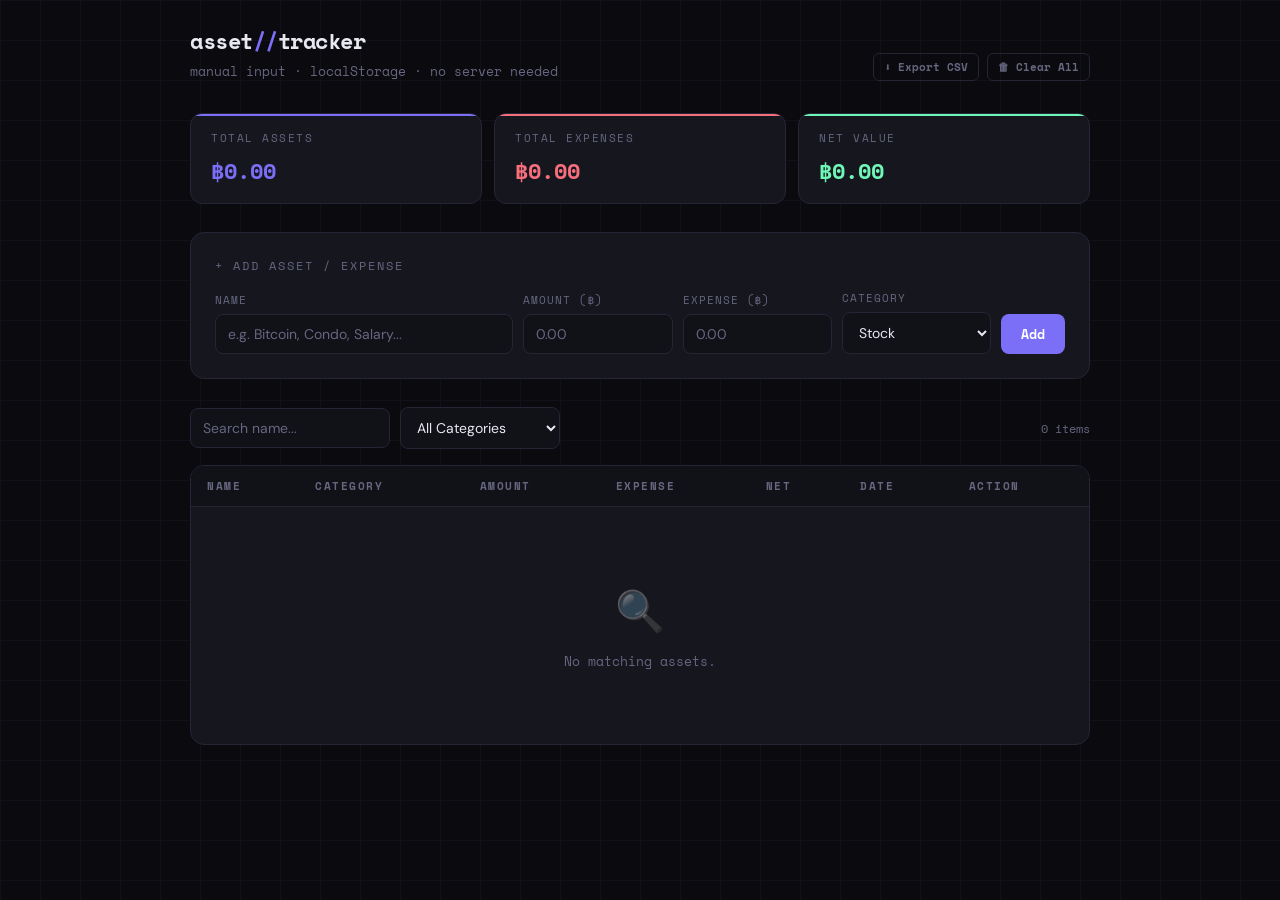
==== index.html @ 572256b5 "assest tracker" ====
<!DOCTYPE html>
<html lang="en">
<head>
<meta charset="UTF-8">
<meta name="viewport" content="width=device-width, initial-scale=1.0">
<title>Asset Tracker</title>
<link href="https://fonts.googleapis.com/css2?family=Space+Mono:wght@400;700&family=DM+Sans:wght@300;400;500;600&display=swap" rel="stylesheet">
<style>
  :root {
    --bg: #0a0a0f;
    --surface: #111118;
    --card: #16161f;
    --border: #252535;
    --accent: #7c6ff7;
    --accent2: #f7c16f;
    --danger: #f76f7c;
    --success: #6ff7b8;
    --text: #e8e8f0;
    --muted: #666680;
    --mono: 'Space Mono', monospace;
    --sans: 'DM Sans', sans-serif;
  }

  * { margin: 0; padding: 0; box-sizing: border-box; }

  body {
    background: var(--bg);
    color: var(--text);
    font-family: var(--sans);
    min-height: 100vh;
    padding: 24px 16px;
  }

  /* Grid background */
  body::before {
    content: '';
    position: fixed;
    inset: 0;
    background-image:
      linear-gradient(var(--border) 1px, transparent 1px),
      linear-gradient(90deg, var(--border) 1px, transparent 1px);
    background-size: 40px 40px;
    opacity: 0.3;
    pointer-events: none;
    z-index: 0;
  }

  .wrapper { max-width: 900px; margin: 0 auto; position: relative; z-index: 1; }

  /* Header */
  header {
    display: flex;
    align-items: flex-end;
    justify-content: space-between;
    margin-bottom: 32px;
    flex-wrap: wrap;
    gap: 12px;
  }

  .logo {
    font-family: var(--mono);
    font-size: 22px;
    font-weight: 700;
    color: var(--text);
    letter-spacing: -0.5px;
  }

  .logo span { color: var(--accent); }

  .subtitle {
    font-size: 13px;
    color: var(--muted);
    margin-top: 4px;
    font-family: var(--mono);
  }

  /* Summary cards */
  .summary {
    display: grid;
    grid-template-columns: repeat(3, 1fr);
    gap: 12px;
    margin-bottom: 28px;
  }

  .sum-card {
    background: var(--card);
    border: 1px solid var(--border);
    border-radius: 12px;
    padding: 16px 20px;
    position: relative;
    overflow: hidden;
  }

  .sum-card::before {
    content: '';
    position: absolute;
    top: 0; left: 0; right: 0;
    height: 2px;
  }

  .sum-card.total::before { background: var(--accent); }
  .sum-card.expense::before { background: var(--danger); }
  .sum-card.net::before { background: var(--success); }

  .sum-label {
    font-size: 11px;
    text-transform: uppercase;
    letter-spacing: 1.5px;
    color: var(--muted);
    font-family: var(--mono);
    margin-bottom: 8px;
  }

  .sum-value {
    font-family: var(--mono);
    font-size: 22px;
    font-weight: 700;
  }

  .sum-card.total .sum-value { color: var(--accent); }
  .sum-card.expense .sum-value { color: var(--danger); }
  .sum-card.net .sum-value { color: var(--success); }

  /* Add form */
  .add-section {
    background: var(--card);
    border: 1px solid var(--border);
    border-radius: 14px;
    padding: 24px;
    margin-bottom: 28px;
  }

  .section-title {
    font-family: var(--mono);
    font-size: 12px;
    text-transform: uppercase;
    letter-spacing: 2px;
    color: var(--muted);
    margin-bottom: 16px;
  }

  .form-row {
    display: grid;
    grid-template-columns: 2fr 1fr 1fr 1fr auto;
    gap: 10px;
    align-items: end;
  }

  .field { display: flex; flex-direction: column; gap: 6px; }

  label {
    font-size: 11px;
    text-transform: uppercase;
    letter-spacing: 1px;
    color: var(--muted);
    font-family: var(--mono);
  }

  input, select {
    background: var(--surface);
    border: 1px solid var(--border);
    border-radius: 8px;
    color: var(--text);
    font-family: var(--sans);
    font-size: 14px;
    padding: 10px 12px;
    outline: none;
    transition: border-color 0.2s;
    width: 100%;
  }

  input:focus, select:focus { border-color: var(--accent); }

  input::placeholder { color: var(--muted); }

  select option { background: var(--card); }

  .btn {
    padding: 10px 20px;
    border-radius: 8px;
    border: none;
    font-family: var(--mono);
    font-size: 13px;
    font-weight: 700;
    cursor: pointer;
    transition: all 0.2s;
    white-space: nowrap;
  }

  .btn-primary {
    background: var(--accent);
    color: #fff;
  }

  .btn-primary:hover { background: #9087f9; transform: translateY(-1px); }

  .btn-danger {
    background: transparent;
    border: 1px solid var(--danger);
    color: var(--danger);
    padding: 6px 12px;
    font-size: 12px;
  }

  .btn-danger:hover { background: var(--danger); color: #fff; }

  .btn-sm {
    padding: 5px 10px;
    font-size: 11px;
    border-radius: 6px;
  }

  /* Filter bar */
  .filter-bar {
    display: flex;
    gap: 10px;
    margin-bottom: 16px;
    flex-wrap: wrap;
    align-items: center;
  }

  .filter-bar input, .filter-bar select {
    flex: 1;
    min-width: 140px;
    max-width: 220px;
  }

  .count-badge {
    font-family: var(--mono);
    font-size: 12px;
    color: var(--muted);
    margin-left: auto;
  }

  /* Table */
  .table-wrap {
    background: var(--card);
    border: 1px solid var(--border);
    border-radius: 14px;
    overflow: hidden;
  }

  table {
    width: 100%;
    border-collapse: collapse;
  }

  thead th {
    background: var(--surface);
    padding: 12px 16px;
    text-align: left;
    font-family: var(--mono);
    font-size: 11px;
    text-transform: uppercase;
    letter-spacing: 1.5px;
    color: var(--muted);
    border-bottom: 1px solid var(--border);
    cursor: pointer;
    user-select: none;
  }

  thead th:hover { color: var(--text); }

  thead th.sorted { color: var(--accent); }

  tbody tr {
    border-bottom: 1px solid var(--border);
    transition: background 0.15s;
  }

  tbody tr:last-child { border-bottom: none; }
  tbody tr:hover { background: rgba(124,111,247,0.05); }

  td {
    padding: 13px 16px;
    font-size: 14px;
    vertical-align: middle;
  }

  .td-name { font-weight: 500; }

  .td-amount {
    font-family: var(--mono);
    font-size: 13px;
    color: var(--accent2);
  }

  .td-expense {
    font-family: var(--mono);
    font-size: 13px;
    color: var(--danger);
  }

  .td-net {
    font-family: var(--mono);
    font-size: 13px;
    font-weight: 700;
  }

  .td-net.pos { color: var(--success); }
  .td-net.neg { color: var(--danger); }

  .category-tag {
    display: inline-block;
    padding: 3px 9px;
    border-radius: 20px;
    font-size: 11px;
    font-family: var(--mono);
    font-weight: 700;
    border: 1px solid;
  }

  .td-date { color: var(--muted); font-size: 12px; font-family: var(--mono); }

  .empty-state {
    text-align: center;
    padding: 60px 20px;
    color: var(--muted);
    font-family: var(--mono);
    font-size: 13px;
  }

  .empty-state .icon { font-size: 40px; margin-bottom: 12px; opacity: 0.4; }

  /* Toasts */
  .toast {
    position: fixed;
    bottom: 24px;
    right: 24px;
    background: var(--success);
    color: #0a0a0f;
    padding: 12px 20px;
    border-radius: 10px;
    font-family: var(--mono);
    font-size: 13px;
    font-weight: 700;
    z-index: 999;
    animation: slideIn 0.3s ease, fadeOut 0.3s ease 1.7s forwards;
  }

  .toast.err { background: var(--danger); }

  @keyframes slideIn { from { transform: translateY(20px); opacity: 0; } to { transform: translateY(0); opacity: 1; } }
  @keyframes fadeOut { to { opacity: 0; transform: translateY(10px); } }

  /* Category colors */
  .cat-stock { color: #7c6ff7; border-color: #7c6ff7; background: rgba(124,111,247,0.1); }
  .cat-crypto { color: #f7c16f; border-color: #f7c16f; background: rgba(247,193,111,0.1); }
  .cat-property { color: #6ff7b8; border-color: #6ff7b8; background: rgba(111,247,184,0.1); }
  .cat-cash { color: #6fb8f7; border-color: #6fb8f7; background: rgba(111,184,247,0.1); }
  .cat-other { color: #d46ff7; border-color: #d46ff7; background: rgba(212,111,247,0.1); }

  /* Import/Export */
  .io-row {
    display: flex;
    gap: 8px;
    margin-top: 12px;
    flex-wrap: wrap;
  }

  .btn-outline {
    background: transparent;
    border: 1px solid var(--border);
    color: var(--muted);
    transition: all 0.2s;
  }

  .btn-outline:hover { border-color: var(--accent); color: var(--accent); }

  @media (max-width: 700px) {
    .form-row { grid-template-columns: 1fr 1fr; }
    .form-row .field:first-child { grid-column: 1 / -1; }
    .form-row .btn-primary { grid-column: 1 / -1; }
    .summary { grid-template-columns: 1fr; }
  }
</style>
</head>
<body>
<div class="wrapper">

  <header>
    <div>
      <div class="logo">asset<span>//</span>tracker</div>
      <div class="subtitle">manual input · localStorage · no server needed</div>
    </div>
    <div class="io-row">
      <button class="btn btn-outline btn-sm" onclick="exportCSV()">⬇ Export CSV</button>
      <button class="btn btn-outline btn-sm" onclick="clearAll()">🗑 Clear All</button>
    </div>
  </header>

  <!-- Summary -->
  <div class="summary">
    <div class="sum-card total">
      <div class="sum-label">Total Assets</div>
      <div class="sum-value" id="totalAssets">฿0.00</div>
    </div>
    <div class="sum-card expense">
      <div class="sum-label">Total Expenses</div>
      <div class="sum-value" id="totalExpenses">฿0.00</div>
    </div>
    <div class="sum-card net">
      <div class="sum-label">Net Value</div>
      <div class="sum-value" id="netValue">฿0.00</div>
    </div>
  </div>

  <!-- Add Form -->
  <div class="add-section">
    <div class="section-title">+ Add Asset / Expense</div>
    <div class="form-row">
      <div class="field">
        <label>Name</label>
        <input id="inp-name" type="text" placeholder="e.g. Bitcoin, Condo, Salary..." />
      </div>
      <div class="field">
        <label>Amount (฿)</label>
        <input id="inp-amount" type="number" placeholder="0.00" step="0.01" />
      </div>
      <div class="field">
        <label>Expense (฿)</label>
        <input id="inp-expense" type="number" placeholder="0.00" step="0.01" />
      </div>
      <div class="field">
        <label>Category</label>
        <select id="inp-cat">
          <option value="stock">Stock</option>
          <option value="crypto">Crypto</option>
          <option value="property">Property</option>
          <option value="cash">Cash</option>
          <option value="other">Other</option>
        </select>
      </div>
      <button class="btn btn-primary" onclick="addAsset()">Add</button>
    </div>
  </div>

  <!-- Filter Bar -->
  <div class="filter-bar">
    <input id="search" type="text" placeholder="Search name..." oninput="renderTable()" style="max-width:200px" />
    <select id="filter-cat" onchange="renderTable()" style="max-width:160px">
      <option value="">All Categories</option>
      <option value="stock">Stock</option>
      <option value="crypto">Crypto</option>
      <option value="property">Property</option>
      <option value="cash">Cash</option>
      <option value="other">Other</option>
    </select>
    <span class="count-badge" id="count-badge">0 items</span>
  </div>

  <!-- Table -->
  <div class="table-wrap">
    <table>
      <thead>
        <tr>
          <th onclick="sortBy('name')">Name</th>
          <th onclick="sortBy('category')">Category</th>
          <th onclick="sortBy('amount')">Amount</th>
          <th onclick="sortBy('expense')">Expense</th>
          <th onclick="sortBy('net')">Net</th>
          <th onclick="sortBy('date')">Date</th>
          <th>Action</th>
        </tr>
      </thead>
      <tbody id="table-body">
        <tr><td colspan="7"><div class="empty-state"><div class="icon">📦</div>No assets yet. Add one above.</div></td></tr>
      </tbody>
    </table>
  </div>

</div>

<script>
  const STORAGE_KEY = 'asset_tracker_v1';
  let assets = JSON.parse(localStorage.getItem(STORAGE_KEY) || '[]');
  let sortKey = 'date';
  let sortDir = -1;

  function save() {
    localStorage.setItem(STORAGE_KEY, JSON.stringify(assets));
  }

  function fmt(n) {
    return '฿' + Number(n || 0).toLocaleString('en-US', { minimumFractionDigits: 2, maximumFractionDigits: 2 });
  }

  function addAsset() {
    const name = document.getElementById('inp-name').value.trim();
    const amount = parseFloat(document.getElementById('inp-amount').value) || 0;
    const expense = parseFloat(document.getElementById('inp-expense').value) || 0;
    const category = document.getElementById('inp-cat').value;

    if (!name) { toast('Name is required!', true); return; }
    if (amount === 0 && expense === 0) { toast('Enter amount or expense!', true); return; }

    const entry = {
      id: Date.now().toString(),
      name, amount, expense,
      category,
      date: new Date().toISOString().split('T')[0]
    };

    assets.unshift(entry);
    save();
    renderAll();
    toast('Asset added!');

    document.getElementById('inp-name').value = '';
    document.getElementById('inp-amount').value = '';
    document.getElementById('inp-expense').value = '';
  }

  function deleteAsset(id) {
    assets = assets.filter(a => a.id !== id);
    save();
    renderAll();
    toast('Deleted.');
  }

  function sortBy(key) {
    if (sortKey === key) sortDir *= -1;
    else { sortKey = key; sortDir = 1; }
    document.querySelectorAll('thead th').forEach(th => th.classList.remove('sorted'));
    renderAll();
  }

  function getFiltered() {
    const q = document.getElementById('search').value.toLowerCase();
    const cat = document.getElementById('filter-cat').value;
    return assets.filter(a =>
      (!q || a.name.toLowerCase().includes(q)) &&
      (!cat || a.category === cat)
    );
  }

  function renderAll() {
    renderSummary();
    renderTable();
  }

  function renderSummary() {
    const totalA = assets.reduce((s, a) => s + a.amount, 0);
    const totalE = assets.reduce((s, a) => s + a.expense, 0);
    document.getElementById('totalAssets').textContent = fmt(totalA);
    document.getElementById('totalExpenses').textContent = fmt(totalE);
    const net = totalA - totalE;
    const netEl = document.getElementById('netValue');
    netEl.textContent = fmt(net);
    netEl.style.color = net >= 0 ? 'var(--success)' : 'var(--danger)';
  }

  function renderTable() {
    const data = getFiltered().slice().sort((a, b) => {
      let va = a[sortKey] ?? (sortKey === 'net' ? a.amount - a.expense : '');
      let vb = b[sortKey] ?? (sortKey === 'net' ? b.amount - b.expense : '');
      if (sortKey === 'net') { va = a.amount - a.expense; vb = b.amount - b.expense; }
      if (typeof va === 'string') return va.localeCompare(vb) * sortDir;
      return (va - vb) * sortDir;
    });

    document.getElementById('count-badge').textContent = data.length + ' items';

    const tbody = document.getElementById('table-body');
    if (!data.length) {
      tbody.innerHTML = `<tr><td colspan="7"><div class="empty-state"><div class="icon">🔍</div>No matching assets.</div></td></tr>`;
      return;
    }

    tbody.innerHTML = data.map(a => {
      const net = a.amount - a.expense;
      return `
        <tr>
          <td class="td-name">${esc(a.name)}</td>
          <td><span class="category-tag cat-${a.category}">${a.category}</span></td>
          <td class="td-amount">${fmt(a.amount)}</td>
          <td class="td-expense">${fmt(a.expense)}</td>
          <td class="td-net ${net >= 0 ? 'pos' : 'neg'}">${fmt(net)}</td>
          <td class="td-date">${a.date}</td>
          <td><button class="btn btn-danger btn-sm" onclick="deleteAsset('${a.id}')">Del</button></td>
        </tr>`;
    }).join('');
  }

  function esc(s) {
    return s.replace(/&/g,'&amp;').replace(/</g,'&lt;').replace(/>/g,'&gt;');
  }

  function exportCSV() {
    if (!assets.length) { toast('Nothing to export!', true); return; }
    const rows = [['Name','Category','Amount','Expense','Net','Date']];
    assets.forEach(a => rows.push([a.name, a.category, a.amount, a.expense, a.amount - a.expense, a.date]));
    const csv = rows.map(r => r.map(v => `"${v}"`).join(',')).join('\n');
    const blob = new Blob([csv], { type: 'text/csv' });
    const url = URL.createObjectURL(blob);
    const link = document.createElement('a');
    link.href = url; link.download = 'assets_' + new Date().toISOString().split('T')[0] + '.csv';
    link.click();
    toast('CSV exported!');
  }

  function clearAll() {
    if (!confirm('Delete ALL assets? This cannot be undone.')) return;
    assets = [];
    save();
    renderAll();
    toast('Cleared.');
  }

  function toast(msg, err = false) {
    const el = document.createElement('div');
    el.className = 'toast' + (err ? ' err' : '');
    el.textContent = msg;
    document.body.appendChild(el);
    setTimeout(() => el.remove(), 2100);
  }

  // Enter key on inputs
  ['inp-name','inp-amount','inp-expense'].forEach(id => {
    document.getElementById(id).addEventListener('keydown', e => {
      if (e.key === 'Enter') addAsset();
    });
  });

  renderAll();
</script>
</body>
</html>
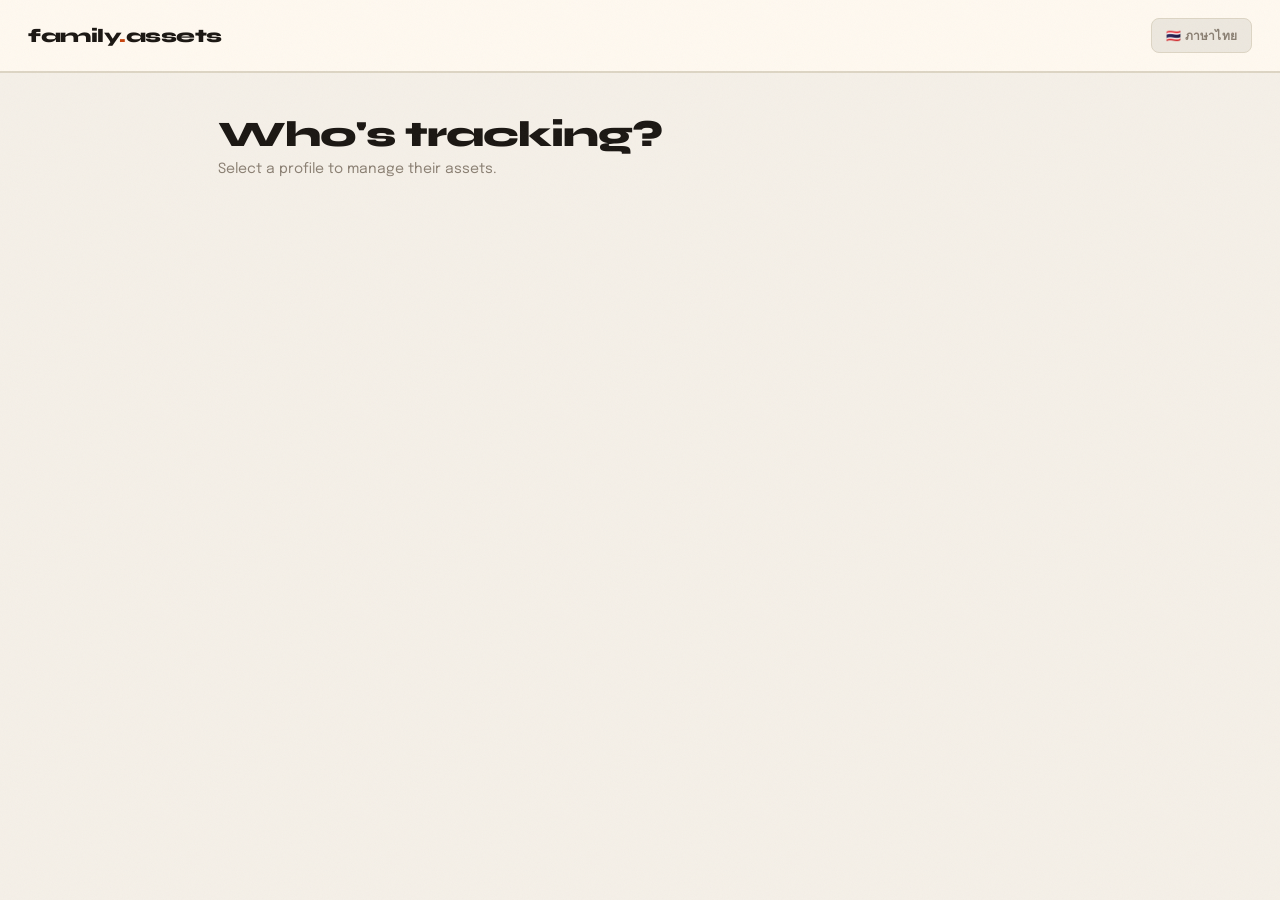
==== commit db8e1486: "update" ====
--- a/index.html
+++ b/index.html
@@ -1,628 +1,218 @@
 <!DOCTYPE html>
 <html lang="en">
 <head>
-<meta charset="UTF-8">
-<meta name="viewport" content="width=device-width, initial-scale=1.0">
-<title>Asset Tracker</title>
-<link href="https://fonts.googleapis.com/css2?family=Space+Mono:wght@400;700&family=DM+Sans:wght@300;400;500;600&display=swap" rel="stylesheet">
-<style>
-  :root {
-    --bg: #0a0a0f;
-    --surface: #111118;
-    --card: #16161f;
-    --border: #252535;
-    --accent: #7c6ff7;
-    --accent2: #f7c16f;
-    --danger: #f76f7c;
-    --success: #6ff7b8;
-    --text: #e8e8f0;
-    --muted: #666680;
-    --mono: 'Space Mono', monospace;
-    --sans: 'DM Sans', sans-serif;
-  }
-
-  * { margin: 0; padding: 0; box-sizing: border-box; }
-
-  body {
-    background: var(--bg);
-    color: var(--text);
-    font-family: var(--sans);
-    min-height: 100vh;
-    padding: 24px 16px;
-  }
-
-  /* Grid background */
-  body::before {
-    content: '';
-    position: fixed;
-    inset: 0;
-    background-image:
-      linear-gradient(var(--border) 1px, transparent 1px),
-      linear-gradient(90deg, var(--border) 1px, transparent 1px);
-    background-size: 40px 40px;
-    opacity: 0.3;
-    pointer-events: none;
-    z-index: 0;
-  }
-
-  .wrapper { max-width: 900px; margin: 0 auto; position: relative; z-index: 1; }
-
-  /* Header */
-  header {
-    display: flex;
-    align-items: flex-end;
-    justify-content: space-between;
-    margin-bottom: 32px;
-    flex-wrap: wrap;
-    gap: 12px;
-  }
-
-  .logo {
-    font-family: var(--mono);
-    font-size: 22px;
-    font-weight: 700;
-    color: var(--text);
-    letter-spacing: -0.5px;
-  }
-
-  .logo span { color: var(--accent); }
-
-  .subtitle {
-    font-size: 13px;
-    color: var(--muted);
-    margin-top: 4px;
-    font-family: var(--mono);
-  }
-
-  /* Summary cards */
-  .summary {
-    display: grid;
-    grid-template-columns: repeat(3, 1fr);
-    gap: 12px;
-    margin-bottom: 28px;
-  }
-
-  .sum-card {
-    background: var(--card);
-    border: 1px solid var(--border);
-    border-radius: 12px;
-    padding: 16px 20px;
-    position: relative;
-    overflow: hidden;
-  }
-
-  .sum-card::before {
-    content: '';
-    position: absolute;
-    top: 0; left: 0; right: 0;
-    height: 2px;
-  }
-
-  .sum-card.total::before { background: var(--accent); }
-  .sum-card.expense::before { background: var(--danger); }
-  .sum-card.net::before { background: var(--success); }
-
-  .sum-label {
-    font-size: 11px;
-    text-transform: uppercase;
-    letter-spacing: 1.5px;
-    color: var(--muted);
-    font-family: var(--mono);
-    margin-bottom: 8px;
-  }
-
-  .sum-value {
-    font-family: var(--mono);
-    font-size: 22px;
-    font-weight: 700;
-  }
-
-  .sum-card.total .sum-value { color: var(--accent); }
-  .sum-card.expense .sum-value { color: var(--danger); }
-  .sum-card.net .sum-value { color: var(--success); }
-
-  /* Add form */
-  .add-section {
-    background: var(--card);
-    border: 1px solid var(--border);
-    border-radius: 14px;
-    padding: 24px;
-    margin-bottom: 28px;
-  }
-
-  .section-title {
-    font-family: var(--mono);
-    font-size: 12px;
-    text-transform: uppercase;
-    letter-spacing: 2px;
-    color: var(--muted);
-    margin-bottom: 16px;
-  }
-
-  .form-row {
-    display: grid;
-    grid-template-columns: 2fr 1fr 1fr 1fr auto;
-    gap: 10px;
-    align-items: end;
-  }
-
-  .field { display: flex; flex-direction: column; gap: 6px; }
-
-  label {
-    font-size: 11px;
-    text-transform: uppercase;
-    letter-spacing: 1px;
-    color: var(--muted);
-    font-family: var(--mono);
-  }
-
-  input, select {
-    background: var(--surface);
-    border: 1px solid var(--border);
-    border-radius: 8px;
-    color: var(--text);
-    font-family: var(--sans);
-    font-size: 14px;
-    padding: 10px 12px;
-    outline: none;
-    transition: border-color 0.2s;
-    width: 100%;
-  }
-
-  input:focus, select:focus { border-color: var(--accent); }
-
-  input::placeholder { color: var(--muted); }
-
-  select option { background: var(--card); }
-
-  .btn {
-    padding: 10px 20px;
-    border-radius: 8px;
-    border: none;
-    font-family: var(--mono);
-    font-size: 13px;
-    font-weight: 700;
-    cursor: pointer;
-    transition: all 0.2s;
-    white-space: nowrap;
-  }
-
-  .btn-primary {
-    background: var(--accent);
-    color: #fff;
-  }
-
-  .btn-primary:hover { background: #9087f9; transform: translateY(-1px); }
-
-  .btn-danger {
-    background: transparent;
-    border: 1px solid var(--danger);
-    color: var(--danger);
-    padding: 6px 12px;
-    font-size: 12px;
-  }
-
-  .btn-danger:hover { background: var(--danger); color: #fff; }
-
-  .btn-sm {
-    padding: 5px 10px;
-    font-size: 11px;
-    border-radius: 6px;
-  }
-
-  /* Filter bar */
-  .filter-bar {
-    display: flex;
-    gap: 10px;
-    margin-bottom: 16px;
-    flex-wrap: wrap;
-    align-items: center;
-  }
-
-  .filter-bar input, .filter-bar select {
-    flex: 1;
-    min-width: 140px;
-    max-width: 220px;
-  }
-
-  .count-badge {
-    font-family: var(--mono);
-    font-size: 12px;
-    color: var(--muted);
-    margin-left: auto;
-  }
-
-  /* Table */
-  .table-wrap {
-    background: var(--card);
-    border: 1px solid var(--border);
-    border-radius: 14px;
-    overflow: hidden;
-  }
-
-  table {
-    width: 100%;
-    border-collapse: collapse;
-  }
-
-  thead th {
-    background: var(--surface);
-    padding: 12px 16px;
-    text-align: left;
-    font-family: var(--mono);
-    font-size: 11px;
-    text-transform: uppercase;
-    letter-spacing: 1.5px;
-    color: var(--muted);
-    border-bottom: 1px solid var(--border);
-    cursor: pointer;
-    user-select: none;
-  }
-
-  thead th:hover { color: var(--text); }
-
-  thead th.sorted { color: var(--accent); }
-
-  tbody tr {
-    border-bottom: 1px solid var(--border);
-    transition: background 0.15s;
-  }
-
-  tbody tr:last-child { border-bottom: none; }
-  tbody tr:hover { background: rgba(124,111,247,0.05); }
-
-  td {
-    padding: 13px 16px;
-    font-size: 14px;
-    vertical-align: middle;
-  }
-
-  .td-name { font-weight: 500; }
-
-  .td-amount {
-    font-family: var(--mono);
-    font-size: 13px;
-    color: var(--accent2);
-  }
-
-  .td-expense {
-    font-family: var(--mono);
-    font-size: 13px;
-    color: var(--danger);
-  }
-
-  .td-net {
-    font-family: var(--mono);
-    font-size: 13px;
-    font-weight: 700;
-  }
-
-  .td-net.pos { color: var(--success); }
-  .td-net.neg { color: var(--danger); }
-
-  .category-tag {
-    display: inline-block;
-    padding: 3px 9px;
-    border-radius: 20px;
-    font-size: 11px;
-    font-family: var(--mono);
-    font-weight: 700;
-    border: 1px solid;
-  }
-
-  .td-date { color: var(--muted); font-size: 12px; font-family: var(--mono); }
-
-  .empty-state {
-    text-align: center;
-    padding: 60px 20px;
-    color: var(--muted);
-    font-family: var(--mono);
-    font-size: 13px;
-  }
-
-  .empty-state .icon { font-size: 40px; margin-bottom: 12px; opacity: 0.4; }
-
-  /* Toasts */
-  .toast {
-    position: fixed;
-    bottom: 24px;
-    right: 24px;
-    background: var(--success);
-    color: #0a0a0f;
-    padding: 12px 20px;
-    border-radius: 10px;
-    font-family: var(--mono);
-    font-size: 13px;
-    font-weight: 700;
-    z-index: 999;
-    animation: slideIn 0.3s ease, fadeOut 0.3s ease 1.7s forwards;
-  }
-
-  .toast.err { background: var(--danger); }
-
-  @keyframes slideIn { from { transform: translateY(20px); opacity: 0; } to { transform: translateY(0); opacity: 1; } }
-  @keyframes fadeOut { to { opacity: 0; transform: translateY(10px); } }
-
-  /* Category colors */
-  .cat-stock { color: #7c6ff7; border-color: #7c6ff7; background: rgba(124,111,247,0.1); }
-  .cat-crypto { color: #f7c16f; border-color: #f7c16f; background: rgba(247,193,111,0.1); }
-  .cat-property { color: #6ff7b8; border-color: #6ff7b8; background: rgba(111,247,184,0.1); }
-  .cat-cash { color: #6fb8f7; border-color: #6fb8f7; background: rgba(111,184,247,0.1); }
-  .cat-other { color: #d46ff7; border-color: #d46ff7; background: rgba(212,111,247,0.1); }
-
-  /* Import/Export */
-  .io-row {
-    display: flex;
-    gap: 8px;
-    margin-top: 12px;
-    flex-wrap: wrap;
-  }
-
-  .btn-outline {
-    background: transparent;
-    border: 1px solid var(--border);
-    color: var(--muted);
-    transition: all 0.2s;
-  }
-
-  .btn-outline:hover { border-color: var(--accent); color: var(--accent); }
-
-  @media (max-width: 700px) {
-    .form-row { grid-template-columns: 1fr 1fr; }
-    .form-row .field:first-child { grid-column: 1 / -1; }
-    .form-row .btn-primary { grid-column: 1 / -1; }
-    .summary { grid-template-columns: 1fr; }
-  }
-</style>
+  <meta charset="UTF-8" />
+  <meta name="viewport" content="width=device-width, initial-scale=1.0" />
+  <title>Family Asset Tracker</title>
+  <link href="https://fonts.googleapis.com/css2?family=Syne:wght@400;600;700;800&family=Epilogue:wght@300;400;500&display=swap" rel="stylesheet" />
+  <link rel="stylesheet" href="css/style.css" />
 </head>
 <body>
-<div class="wrapper">
-
-  <header>
-    <div>
-      <div class="logo">asset<span>//</span>tracker</div>
-      <div class="subtitle">manual input · localStorage · no server needed</div>
-    </div>
-    <div class="io-row">
-      <button class="btn btn-outline btn-sm" onclick="exportCSV()">⬇ Export CSV</button>
-      <button class="btn btn-outline btn-sm" onclick="clearAll()">🗑 Clear All</button>
-    </div>
-  </header>
-
-  <!-- Summary -->
-  <div class="summary">
-    <div class="sum-card total">
-      <div class="sum-label">Total Assets</div>
-      <div class="sum-value" id="totalAssets">฿0.00</div>
-    </div>
-    <div class="sum-card expense">
-      <div class="sum-label">Total Expenses</div>
-      <div class="sum-value" id="totalExpenses">฿0.00</div>
-    </div>
-    <div class="sum-card net">
-      <div class="sum-label">Net Value</div>
-      <div class="sum-value" id="netValue">฿0.00</div>
-    </div>
-  </div>
-
-  <!-- Add Form -->
-  <div class="add-section">
-    <div class="section-title">+ Add Asset / Expense</div>
-    <div class="form-row">
-      <div class="field">
-        <label>Name</label>
-        <input id="inp-name" type="text" placeholder="e.g. Bitcoin, Condo, Salary..." />
-      </div>
-      <div class="field">
-        <label>Amount (฿)</label>
-        <input id="inp-amount" type="number" placeholder="0.00" step="0.01" />
-      </div>
-      <div class="field">
-        <label>Expense (฿)</label>
-        <input id="inp-expense" type="number" placeholder="0.00" step="0.01" />
-      </div>
-      <div class="field">
-        <label>Category</label>
-        <select id="inp-cat">
-          <option value="stock">Stock</option>
-          <option value="crypto">Crypto</option>
-          <option value="property">Property</option>
-          <option value="cash">Cash</option>
-          <option value="other">Other</option>
-        </select>
-      </div>
-      <button class="btn btn-primary" onclick="addAsset()">Add</button>
-    </div>
-  </div>
-
-  <!-- Filter Bar -->
-  <div class="filter-bar">
-    <input id="search" type="text" placeholder="Search name..." oninput="renderTable()" style="max-width:200px" />
-    <select id="filter-cat" onchange="renderTable()" style="max-width:160px">
-      <option value="">All Categories</option>
-      <option value="stock">Stock</option>
-      <option value="crypto">Crypto</option>
-      <option value="property">Property</option>
-      <option value="cash">Cash</option>
-      <option value="other">Other</option>
-    </select>
-    <span class="count-badge" id="count-badge">0 items</span>
-  </div>
-
-  <!-- Table -->
-  <div class="table-wrap">
-    <table>
-      <thead>
-        <tr>
-          <th onclick="sortBy('name')">Name</th>
-          <th onclick="sortBy('category')">Category</th>
-          <th onclick="sortBy('amount')">Amount</th>
-          <th onclick="sortBy('expense')">Expense</th>
-          <th onclick="sortBy('net')">Net</th>
-          <th onclick="sortBy('date')">Date</th>
-          <th>Action</th>
-        </tr>
-      </thead>
-      <tbody id="table-body">
-        <tr><td colspan="7"><div class="empty-state"><div class="icon">📦</div>No assets yet. Add one above.</div></td></tr>
-      </tbody>
-    </table>
-  </div>
-
-</div>
-
+
+<!-- ════════════════════════════════════════
+     SCREEN: PROFILES
+     ════════════════════════════════════════ -->
+<div id="screen-profiles" class="screen">
+
+  <div class="topbar">
+    <div class="brand">family<span>.</span>assets</div>
+    <div class="topbar-right">
+      <button class="btn btn-lang" id="lang-toggle" onclick="toggleLang()">🇹🇭 ภาษาไทย</button>
+    </div>
+  </div>
+
+  <div class="profiles-wrap">
+    <div class="page-heading" data-i18n="whoTracking">Who's tracking?</div>
+    <div class="page-sub"     data-i18n="selectProfile">Select a profile to manage their assets.</div>
+    <div class="profiles-grid" id="profiles-grid">
+      <!-- Populated by profiles.js -->
+    </div>
+  </div>
+
+</div><!-- /screen-profiles -->
+
+
+<!-- ════════════════════════════════════════
+     SCREEN: DASHBOARD
+     ════════════════════════════════════════ -->
+<div id="screen-dashboard" class="screen" style="display:none;">
+
+  <div class="topbar">
+    <div class="brand">family<span>.</span>assets</div>
+    <div class="topbar-right">
+      <button class="btn btn-lang" id="lang-toggle-dash" onclick="toggleLang()">🇹🇭 ภาษาไทย</button>
+      <button class="btn-back" onclick="goBack()">
+        <span data-i18n="allProfiles">← All Profiles</span>
+      </button>
+    </div>
+  </div>
+
+  <div class="dash-wrap">
+
+    <!-- Profile header -->
+    <div class="profile-header">
+      <div class="ph-avatar" id="ph-avatar"></div>
+      <div class="ph-info">
+        <div class="ph-name" id="ph-name">—</div>
+        <div class="ph-role" id="ph-role">—</div>
+      </div>
+    </div>
+
+    <!-- Summary cards -->
+    <div class="summary">
+      <div class="sum-card sa">
+        <div class="sum-label" data-i18n="totalAssets">Total Assets</div>
+        <div class="sum-val"   id="s-assets">฿0.00</div>
+      </div>
+      <div class="sum-card se">
+        <div class="sum-label" data-i18n="totalExpenses">Total Expenses</div>
+        <div class="sum-val"   id="s-exp">฿0.00</div>
+      </div>
+      <div class="sum-card sn">
+        <div class="sum-label" data-i18n="netValue">Net Value</div>
+        <div class="sum-val"   id="s-net">฿0.00</div>
+      </div>
+    </div>
+
+    <!-- Add asset form -->
+    <div class="add-section">
+      <div class="section-head" data-i18n="addAsset">+ Add Asset</div>
+
+      <div class="form-grid">
+        <div class="field">
+          <label data-i18n="assetName">Asset Name</label>
+          <input id="a-name" type="text" data-i18n="assetNamePH" data-i18n-attr="placeholder" placeholder="e.g. Gold, Condo, BTC…" />
+        </div>
+        <div class="field">
+          <label data-i18n="amountLabel">Amount (฿)</label>
+          <input id="a-amount" type="number" placeholder="0.00" step="0.01" min="0" />
+        </div>
+        <div class="field">
+          <label data-i18n="expenseLabel">Expense (฿)</label>
+          <input id="a-expense" type="number" placeholder="0.00" step="0.01" min="0" />
+        </div>
+        <div class="field">
+          <label data-i18n="categoryLabel">Category</label>
+          <select id="a-cat">
+            <option value="stock"    data-i18n="catStock">📈 Stock</option>
+            <option value="crypto"   data-i18n="catCrypto">₿ Crypto</option>
+            <option value="property" data-i18n="catProperty">🏠 Property</option>
+            <option value="cash"     data-i18n="catCash">💵 Cash</option>
+            <option value="other"    data-i18n="catOther">📦 Other</option>
+          </select>
+        </div>
+      </div>
+
+      <div class="form-grid2">
+        <div class="field">
+          <label data-i18n="noteLabel">Note (optional)</label>
+          <input id="a-note" type="text" data-i18n="notePH" data-i18n-attr="placeholder" placeholder="Short description…" />
+        </div>
+        <div class="field">
+          <label data-i18n="imageLabel">Image (optional)</label>
+          <div class="img-upload-area" id="img-drop">
+            <input type="file" id="a-img" accept="image/*" onchange="handleAssetImg(this)" />
+            <span id="img-label" data-i18n="uploadImage">📷 Upload image</span>
+          </div>
+        </div>
+        <button class="btn btn-primary" onclick="addAsset()" data-i18n="addBtn">Add</button>
+      </div>
+    </div>
+
+    <!-- Filter bar -->
+    <div class="filter-bar">
+      <input
+        type="text"
+        id="f-search"
+        data-i18n="searchPH"
+        data-i18n-attr="placeholder"
+        placeholder="Search assets…"
+        oninput="renderAssets()"
+      />
+      <select id="f-cat" onchange="renderAssets()">
+        <option value=""         data-i18n="allCats">All Categories</option>
+        <option value="stock"    data-i18n="catStock">Stock</option>
+        <option value="crypto"   data-i18n="catCrypto">Crypto</option>
+        <option value="property" data-i18n="catProperty">Property</option>
+        <option value="cash"     data-i18n="catCash">Cash</option>
+        <option value="other"    data-i18n="catOther">Other</option>
+      </select>
+      <span class="count" id="asset-count">0</span>
+    </div>
+
+    <!-- Assets grid -->
+    <div class="assets-grid" id="assets-grid">
+      <!-- Populated by dashboard.js -->
+    </div>
+
+    <!-- Bottom actions -->
+    <div class="actions-row">
+      <button class="btn btn-ghost  btn-sm" onclick="exportCSV()"   data-i18n="exportCSV">⬇ Export CSV</button>
+      <button class="btn btn-danger btn-sm" onclick="clearAssets()" data-i18n="clearAll">🗑 Clear All</button>
+    </div>
+
+  </div>
+</div><!-- /screen-dashboard -->
+
+
+<!-- ════════════════════════════════════════
+     MODAL: ADD PROFILE
+     ════════════════════════════════════════ -->
+<div class="modal-overlay" id="modal-profile">
+  <div class="modal">
+    <div class="modal-title" data-i18n="newProfile">New Profile</div>
+
+    <div class="avatar-upload">
+      <div class="avatar-preview" id="new-avatar-preview">?</div>
+      <div>
+        <div class="avatar-upload-btn" onclick="document.getElementById('new-avatar-input').click()" data-i18n="uploadPhoto">
+          📷 Upload Photo
+        </div>
+        <input type="file" id="new-avatar-input" accept="image/*" style="display:none" onchange="handleAvatarUpload(this)" />
+        <div style="font-size:11px;color:var(--muted);margin-top:4px;" data-i18n="optional">Optional</div>
+      </div>
+    </div>
+
+    <div class="field" style="margin-bottom:14px;">
+      <label data-i18n="fullName">Full Name *</label>
+      <input id="np-name" type="text" data-i18n="namePlaceholder" data-i18n-attr="placeholder" placeholder="e.g. Dad, Mom, Somchai…" />
+    </div>
+
+    <div class="field" style="margin-bottom:14px;">
+      <label data-i18n="roleLabel">Role / Relation</label>
+      <input id="np-role" type="text" data-i18n="rolePlaceholder" data-i18n-attr="placeholder" placeholder="e.g. Father, Mother, Son…" />
+    </div>
+
+    <div class="modal-actions">
+      <button class="btn btn-ghost"   onclick="closeProfileModal()" data-i18n="cancel">Cancel</button>
+      <button class="btn btn-primary" onclick="saveProfile()"       data-i18n="create">Create</button>
+    </div>
+  </div>
+</div><!-- /modal-profile -->
+
+
+<!-- ════════════════════════════════════════
+     SCRIPTS  (order matters)
+     ════════════════════════════════════════ -->
+<script src="js/lang.js"></script>
+<script src="js/app.js"></script>
+<script src="js/profiles.js"></script>
+<script src="js/dashboard.js"></script>
 <script>
-  const STORAGE_KEY = 'asset_tracker_v1';
-  let assets = JSON.parse(localStorage.getItem(STORAGE_KEY) || '[]');
-  let sortKey = 'date';
-  let sortDir = -1;
-
-  function save() {
-    localStorage.setItem(STORAGE_KEY, JSON.stringify(assets));
-  }
-
-  function fmt(n) {
-    return '฿' + Number(n || 0).toLocaleString('en-US', { minimumFractionDigits: 2, maximumFractionDigits: 2 });
-  }
-
-  function addAsset() {
-    const name = document.getElementById('inp-name').value.trim();
-    const amount = parseFloat(document.getElementById('inp-amount').value) || 0;
-    const expense = parseFloat(document.getElementById('inp-expense').value) || 0;
-    const category = document.getElementById('inp-cat').value;
-
-    if (!name) { toast('Name is required!', true); return; }
-    if (amount === 0 && expense === 0) { toast('Enter amount or expense!', true); return; }
-
-    const entry = {
-      id: Date.now().toString(),
-      name, amount, expense,
-      category,
-      date: new Date().toISOString().split('T')[0]
-    };
-
-    assets.unshift(entry);
-    save();
-    renderAll();
-    toast('Asset added!');
-
-    document.getElementById('inp-name').value = '';
-    document.getElementById('inp-amount').value = '';
-    document.getElementById('inp-expense').value = '';
-  }
-
-  function deleteAsset(id) {
-    assets = assets.filter(a => a.id !== id);
-    save();
-    renderAll();
-    toast('Deleted.');
-  }
-
-  function sortBy(key) {
-    if (sortKey === key) sortDir *= -1;
-    else { sortKey = key; sortDir = 1; }
-    document.querySelectorAll('thead th').forEach(th => th.classList.remove('sorted'));
-    renderAll();
-  }
-
-  function getFiltered() {
-    const q = document.getElementById('search').value.toLowerCase();
-    const cat = document.getElementById('filter-cat').value;
-    return assets.filter(a =>
-      (!q || a.name.toLowerCase().includes(q)) &&
-      (!cat || a.category === cat)
-    );
-  }
-
-  function renderAll() {
-    renderSummary();
-    renderTable();
-  }
-
-  function renderSummary() {
-    const totalA = assets.reduce((s, a) => s + a.amount, 0);
-    const totalE = assets.reduce((s, a) => s + a.expense, 0);
-    document.getElementById('totalAssets').textContent = fmt(totalA);
-    document.getElementById('totalExpenses').textContent = fmt(totalE);
-    const net = totalA - totalE;
-    const netEl = document.getElementById('netValue');
-    netEl.textContent = fmt(net);
-    netEl.style.color = net >= 0 ? 'var(--success)' : 'var(--danger)';
-  }
-
-  function renderTable() {
-    const data = getFiltered().slice().sort((a, b) => {
-      let va = a[sortKey] ?? (sortKey === 'net' ? a.amount - a.expense : '');
-      let vb = b[sortKey] ?? (sortKey === 'net' ? b.amount - b.expense : '');
-      if (sortKey === 'net') { va = a.amount - a.expense; vb = b.amount - b.expense; }
-      if (typeof va === 'string') return va.localeCompare(vb) * sortDir;
-      return (va - vb) * sortDir;
-    });
-
-    document.getElementById('count-badge').textContent = data.length + ' items';
-
-    const tbody = document.getElementById('table-body');
-    if (!data.length) {
-      tbody.innerHTML = `<tr><td colspan="7"><div class="empty-state"><div class="icon">🔍</div>No matching assets.</div></td></tr>`;
-      return;
-    }
-
-    tbody.innerHTML = data.map(a => {
-      const net = a.amount - a.expense;
-      return `
-        <tr>
-          <td class="td-name">${esc(a.name)}</td>
-          <td><span class="category-tag cat-${a.category}">${a.category}</span></td>
-          <td class="td-amount">${fmt(a.amount)}</td>
-          <td class="td-expense">${fmt(a.expense)}</td>
-          <td class="td-net ${net >= 0 ? 'pos' : 'neg'}">${fmt(net)}</td>
-          <td class="td-date">${a.date}</td>
-          <td><button class="btn btn-danger btn-sm" onclick="deleteAsset('${a.id}')">Del</button></td>
-        </tr>`;
-    }).join('');
-  }
-
-  function esc(s) {
-    return s.replace(/&/g,'&amp;').replace(/</g,'&lt;').replace(/>/g,'&gt;');
-  }
-
-  function exportCSV() {
-    if (!assets.length) { toast('Nothing to export!', true); return; }
-    const rows = [['Name','Category','Amount','Expense','Net','Date']];
-    assets.forEach(a => rows.push([a.name, a.category, a.amount, a.expense, a.amount - a.expense, a.date]));
-    const csv = rows.map(r => r.map(v => `"${v}"`).join(',')).join('\n');
-    const blob = new Blob([csv], { type: 'text/csv' });
-    const url = URL.createObjectURL(blob);
-    const link = document.createElement('a');
-    link.href = url; link.download = 'assets_' + new Date().toISOString().split('T')[0] + '.csv';
-    link.click();
-    toast('CSV exported!');
-  }
-
-  function clearAll() {
-    if (!confirm('Delete ALL assets? This cannot be undone.')) return;
-    assets = [];
-    save();
-    renderAll();
-    toast('Cleared.');
-  }
-
-  function toast(msg, err = false) {
-    const el = document.createElement('div');
-    el.className = 'toast' + (err ? ' err' : '');
-    el.textContent = msg;
-    document.body.appendChild(el);
-    setTimeout(() => el.remove(), 2100);
-  }
-
-  // Enter key on inputs
-  ['inp-name','inp-amount','inp-expense'].forEach(id => {
-    document.getElementById(id).addEventListener('keydown', e => {
-      if (e.key === 'Enter') addAsset();
-    });
+  // ── INIT ────────────────────────────────
+  // Close modal when clicking overlay background
+  document.getElementById("modal-profile").addEventListener("click", function(e) {
+    if (e.target === this) closeProfileModal();
   });
 
-  renderAll();
+  // Enter key shortcuts
+  document.getElementById("np-name").addEventListener("keydown", e => { if (e.key === "Enter") saveProfile(); });
+  document.getElementById("a-name") .addEventListener("keydown", e => { if (e.key === "Enter") addAsset(); });
+
+  // Boot
+  applyLang();
+  renderProfiles();
 </script>
+
 </body>
-</html>
+</html>
--- a/css/style.css
+++ b/css/style.css
@@ -0,0 +1,643 @@
+/* ─────────────────────────────────────────
+   style.css  —  All styles
+   ───────────────────────────────────────── */
+
+/* ── VARIABLES ───────────────────────────── */
+:root {
+  --bg:      #f5f0e8;
+  --surface: #ede8df;
+  --card:    #fff9f0;
+  --border:  #ddd5c4;
+  --ink:     #1a1612;
+  --muted:   #8a7f72;
+  --accent:  #c8440e;
+  --blue:    #2b6cb0;
+  --green:   #2d6a4f;
+  --heading: 'Syne', sans-serif;
+  --body:    'Epilogue', sans-serif;
+  --radius:  14px;
+}
+
+/* ── RESET & BASE ─────────────────────────── */
+* { margin: 0; padding: 0; box-sizing: border-box; }
+
+body {
+  background:  var(--bg);
+  color:       var(--ink);
+  font-family: var(--body);
+  min-height:  100vh;
+}
+
+/* Subtle noise texture */
+body::after {
+  content:    '';
+  position:   fixed;
+  inset:      0;
+  pointer-events: none;
+  opacity:    0.04;
+  z-index:    9999;
+  background-image: url("data:image/svg+xml,%3Csvg viewBox='0 0 256 256' xmlns='http://www.w3.org/2000/svg'%3E%3Cfilter id='n'%3E%3CfeTurbulence type='fractalNoise' baseFrequency='0.9' numOctaves='4' stitchTiles='stitch'/%3E%3C/filter%3E%3Crect width='100%25' height='100%25' filter='url(%23n)'/%3E%3C/svg%3E");
+  background-size: 200px;
+}
+
+/* ── TOP BAR ─────────────────────────────── */
+.topbar {
+  display:         flex;
+  align-items:     center;
+  justify-content: space-between;
+  padding:         18px 28px;
+  border-bottom:   2px solid var(--border);
+  background:      var(--card);
+  position:        sticky;
+  top:             0;
+  z-index:         100;
+  gap:             12px;
+}
+
+.brand {
+  font-family:    var(--heading);
+  font-size:      19px;
+  font-weight:    800;
+  letter-spacing: -0.5px;
+}
+.brand span { color: var(--accent); }
+
+.topbar-right {
+  display:     flex;
+  align-items: center;
+  gap:         10px;
+}
+
+/* ── BUTTONS ─────────────────────────────── */
+.btn {
+  padding:        10px 18px;
+  border-radius:  10px;
+  border:         none;
+  font-family:    var(--heading);
+  font-size:      13px;
+  font-weight:    700;
+  cursor:         pointer;
+  transition:     all 0.2s;
+  letter-spacing: 0.2px;
+}
+
+.btn-primary { background: var(--accent); color: #fff; }
+.btn-primary:hover { background: #a83808; }
+
+.btn-ghost {
+  background: var(--surface);
+  color:      var(--muted);
+  border:     1.5px solid var(--border);
+}
+.btn-ghost:hover { color: var(--ink); border-color: var(--ink); }
+
+.btn-danger {
+  background: transparent;
+  border:     1.5px solid #e53e3e;
+  color:      #e53e3e;
+}
+.btn-danger:hover { background: #e53e3e; color: #fff; }
+
+.btn-lang {
+  background:  var(--surface);
+  border:      1.5px solid var(--border);
+  color:       var(--muted);
+  padding:     7px 14px;
+  font-size:   12px;
+  border-radius: 8px;
+}
+.btn-lang:hover { border-color: var(--accent); color: var(--accent); }
+
+.btn-back {
+  display:     flex;
+  align-items: center;
+  gap:         6px;
+  background:  none;
+  border:      none;
+  font-family: var(--heading);
+  font-size:   13px;
+  font-weight: 700;
+  color:       var(--muted);
+  cursor:      pointer;
+  padding:     6px 12px;
+  border-radius: 8px;
+  transition:  all 0.2s;
+}
+.btn-back:hover { background: var(--surface); color: var(--ink); }
+
+.btn-sm { padding: 8px 14px; font-size: 12px; }
+
+/* ── FORM ELEMENTS ───────────────────────── */
+label {
+  font-family:    var(--heading);
+  font-size:      11px;
+  font-weight:    700;
+  text-transform: uppercase;
+  letter-spacing: 1.5px;
+  color:          var(--muted);
+}
+
+input[type=text],
+input[type=number],
+select,
+textarea {
+  background:  var(--surface);
+  border:      1.5px solid var(--border);
+  border-radius: 10px;
+  color:       var(--ink);
+  font-family: var(--body);
+  font-size:   14px;
+  padding:     10px 14px;
+  outline:     none;
+  transition:  border-color 0.2s;
+  width:       100%;
+}
+
+input:focus, select:focus, textarea:focus { border-color: var(--accent); }
+input::placeholder, textarea::placeholder { color: var(--muted); }
+select option { background: var(--card); }
+
+.field { display: flex; flex-direction: column; gap: 6px; }
+
+/* ── PROFILES SCREEN ─────────────────────── */
+.profiles-wrap {
+  padding:    40px 28px;
+  max-width:  900px;
+  margin:     0 auto;
+}
+
+.page-heading {
+  font-family:    var(--heading);
+  font-size:      36px;
+  font-weight:    800;
+  margin-bottom:  6px;
+  letter-spacing: -1px;
+}
+
+.page-sub { color: var(--muted); font-size: 14px; margin-bottom: 36px; }
+
+.profiles-grid {
+  display:               grid;
+  grid-template-columns: repeat(auto-fill, minmax(180px, 1fr));
+  gap:                   16px;
+}
+
+/* Profile card */
+.profile-card {
+  background:    var(--card);
+  border:        2px solid var(--border);
+  border-radius: var(--radius);
+  padding:       24px 16px;
+  text-align:    center;
+  cursor:        pointer;
+  transition:    all 0.2s;
+  position:      relative;
+}
+.profile-card:hover {
+  border-color: var(--accent);
+  transform:    translateY(-3px);
+  box-shadow:   0 8px 24px rgba(200,68,14,0.12);
+}
+
+.profile-avatar {
+  width:          72px;
+  height:         72px;
+  border-radius:  50%;
+  margin:         0 auto 14px;
+  overflow:       hidden;
+  border:         3px solid var(--border);
+  background:     var(--surface);
+  display:        flex;
+  align-items:    center;
+  justify-content:center;
+  font-family:    var(--heading);
+  font-size:      28px;
+  font-weight:    800;
+  color:          var(--muted);
+  transition:     border-color 0.2s;
+}
+.profile-card:hover .profile-avatar { border-color: var(--accent); }
+.profile-avatar img { width: 100%; height: 100%; object-fit: cover; }
+
+.profile-name { font-family: var(--heading); font-size: 16px; font-weight: 700; margin-bottom: 4px; }
+.profile-role { font-size: 12px; color: var(--muted); }
+
+.profile-stats {
+  margin-top:   12px;
+  padding-top:  12px;
+  border-top:   1px solid var(--border);
+  font-size:    12px;
+  color:        var(--muted);
+}
+.profile-stats strong { color: var(--green); font-family: var(--heading); }
+
+.profile-del {
+  position:        absolute;
+  top: 8px; right: 8px;
+  width:           22px;
+  height:          22px;
+  border-radius:   50%;
+  background:      var(--surface);
+  border:          1px solid var(--border);
+  color:           var(--muted);
+  font-size:       12px;
+  cursor:          pointer;
+  display:         none;
+  align-items:     center;
+  justify-content: center;
+  transition:      all 0.2s;
+}
+.profile-card:hover .profile-del { display: flex; }
+.profile-del:hover { background: var(--accent); color: #fff; border-color: var(--accent); }
+
+/* Add profile card */
+.profile-add {
+  background:    transparent;
+  border:        2px dashed var(--border);
+  border-radius: var(--radius);
+  padding:       24px 16px;
+  text-align:    center;
+  cursor:        pointer;
+  transition:    all 0.2s;
+  display:       flex;
+  flex-direction:column;
+  align-items:   center;
+  justify-content:center;
+  gap:           10px;
+  min-height:    160px;
+}
+.profile-add:hover { border-color: var(--accent); background: rgba(200,68,14,0.04); }
+.profile-add .icon { font-size: 32px; opacity: 0.4; }
+.profile-add span  { font-family: var(--heading); font-size: 13px; font-weight: 700; color: var(--muted); }
+
+/* ── MODAL ───────────────────────────────── */
+.modal-overlay {
+  display:         none;
+  position:        fixed;
+  inset:           0;
+  background:      rgba(26,22,18,0.55);
+  z-index:         200;
+  align-items:     center;
+  justify-content: center;
+  backdrop-filter: blur(4px);
+}
+.modal-overlay.open { display: flex; }
+
+.modal {
+  background:    var(--card);
+  border:        2px solid var(--border);
+  border-radius: 18px;
+  padding:       32px;
+  width:         100%;
+  max-width:     420px;
+  margin:        16px;
+  animation:     modalIn 0.25s ease;
+}
+@keyframes modalIn { from { transform: translateY(20px); opacity: 0; } to { transform: translateY(0); opacity: 1; } }
+
+.modal-title {
+  font-family:    var(--heading);
+  font-size:      22px;
+  font-weight:    800;
+  margin-bottom:  20px;
+}
+
+.modal-actions { display: flex; gap: 10px; margin-top: 8px; }
+.modal-actions .btn-primary { flex: 1; }
+
+.avatar-upload { display: flex; align-items: center; gap: 16px; margin-bottom: 14px; }
+
+.avatar-preview {
+  width:           64px;
+  height:          64px;
+  border-radius:   50%;
+  overflow:        hidden;
+  border:          2px solid var(--border);
+  background:      var(--surface);
+  display:         flex;
+  align-items:     center;
+  justify-content: center;
+  font-family:     var(--heading);
+  font-size:       24px;
+  font-weight:     800;
+  color:           var(--muted);
+  flex-shrink:     0;
+}
+.avatar-preview img { width: 100%; height: 100%; object-fit: cover; }
+
+.avatar-upload-btn {
+  background:    var(--surface);
+  border:        1.5px dashed var(--border);
+  border-radius: 10px;
+  padding:       10px 16px;
+  font-size:     13px;
+  color:         var(--muted);
+  cursor:        pointer;
+  transition:    all 0.2s;
+  font-family:   var(--heading);
+  font-weight:   600;
+}
+.avatar-upload-btn:hover { border-color: var(--accent); color: var(--accent); }
+
+/* ── DASHBOARD ───────────────────────────── */
+.dash-wrap { padding: 28px; max-width: 1000px; margin: 0 auto; }
+
+/* Profile header bar */
+.profile-header {
+  display:       flex;
+  align-items:   center;
+  gap:           20px;
+  margin-bottom: 28px;
+  padding:       20px 24px;
+  background:    var(--card);
+  border:        2px solid var(--border);
+  border-radius: var(--radius);
+}
+
+.ph-avatar {
+  width:           60px;
+  height:          60px;
+  border-radius:   50%;
+  overflow:        hidden;
+  border:          3px solid var(--accent);
+  background:      var(--surface);
+  display:         flex;
+  align-items:     center;
+  justify-content: center;
+  font-family:     var(--heading);
+  font-size:       22px;
+  font-weight:     800;
+  color:           var(--muted);
+  flex-shrink:     0;
+}
+.ph-avatar img { width: 100%; height: 100%; object-fit: cover; border-radius: 50%; }
+
+.ph-name { font-family: var(--heading); font-size: 24px; font-weight: 800; letter-spacing: -0.5px; }
+.ph-role { color: var(--muted); font-size: 13px; }
+
+/* Summary cards */
+.summary {
+  display:               grid;
+  grid-template-columns: repeat(3, 1fr);
+  gap:                   14px;
+  margin-bottom:         28px;
+}
+
+.sum-card {
+  background:    var(--card);
+  border:        2px solid var(--border);
+  border-radius: var(--radius);
+  padding:       18px 22px;
+  position:      relative;
+  overflow:      hidden;
+}
+.sum-card::after { content: ''; position: absolute; bottom: 0; left: 0; right: 0; height: 3px; }
+.sum-card.sa::after { background: var(--blue); }
+.sum-card.se::after { background: var(--accent); }
+.sum-card.sn::after { background: var(--green); }
+
+.sum-label {
+  font-family:    var(--heading);
+  font-size:      10px;
+  text-transform: uppercase;
+  letter-spacing: 2px;
+  color:          var(--muted);
+  margin-bottom:  8px;
+  font-weight:    700;
+}
+.sum-val { font-family: var(--heading); font-size: 24px; font-weight: 800; letter-spacing: -0.5px; }
+.sa .sum-val { color: var(--blue); }
+.se .sum-val { color: var(--accent); }
+.sn .sum-val { color: var(--green); }
+
+/* Add asset section */
+.add-section {
+  background:    var(--card);
+  border:        2px solid var(--border);
+  border-radius: var(--radius);
+  padding:       24px;
+  margin-bottom: 24px;
+}
+
+.section-head {
+  font-family:    var(--heading);
+  font-size:      12px;
+  font-weight:    800;
+  text-transform: uppercase;
+  letter-spacing: 2px;
+  color:          var(--muted);
+  margin-bottom:  16px;
+}
+
+.form-grid {
+  display:               grid;
+  grid-template-columns: 2fr 1fr 1fr 1fr;
+  gap:                   12px;
+  margin-bottom:         12px;
+}
+
+.form-grid2 {
+  display:               grid;
+  grid-template-columns: 1fr 1fr auto;
+  gap:                   12px;
+  align-items:           end;
+}
+
+/* Image upload area */
+.img-upload-area {
+  border:          2px dashed var(--border);
+  border-radius:   10px;
+  padding:         10px 12px;
+  text-align:      center;
+  cursor:          pointer;
+  transition:      all 0.2s;
+  background:      var(--surface);
+  position:        relative;
+  overflow:        hidden;
+  min-height:      46px;
+  display:         flex;
+  align-items:     center;
+  justify-content: center;
+  gap:             8px;
+  font-size:       13px;
+  color:           var(--muted);
+  font-family:     var(--heading);
+  font-weight:     600;
+}
+.img-upload-area:hover { border-color: var(--accent); color: var(--accent); }
+.img-upload-area.has-img { border-style: solid; border-color: var(--green); color: var(--green); }
+.img-upload-area input { position: absolute; inset: 0; opacity: 0; cursor: pointer; }
+
+/* Filter bar */
+.filter-bar {
+  display:     flex;
+  gap:         10px;
+  margin-bottom: 14px;
+  flex-wrap:   wrap;
+  align-items: center;
+}
+.filter-bar input,
+.filter-bar select { max-width: 200px; flex: 1; }
+
+.count {
+  font-size:   12px;
+  color:       var(--muted);
+  font-family: var(--heading);
+  font-weight: 700;
+  margin-left: auto;
+}
+
+/* Assets grid */
+.assets-grid {
+  display:               grid;
+  grid-template-columns: repeat(auto-fill, minmax(260px, 1fr));
+  gap:                   14px;
+}
+
+/* Asset card */
+.asset-card {
+  background:    var(--card);
+  border:        2px solid var(--border);
+  border-radius: var(--radius);
+  overflow:      hidden;
+  transition:    all 0.2s;
+  position:      relative;
+}
+.asset-card:hover {
+  border-color: var(--accent);
+  box-shadow:   0 6px 20px rgba(200,68,14,0.1);
+  transform:    translateY(-2px);
+}
+
+.asset-img { width: 100%; height: 140px; object-fit: cover; background: var(--surface); display: block; }
+
+.asset-img-placeholder {
+  width:           100%;
+  height:          90px;
+  background:      var(--surface);
+  display:         flex;
+  align-items:     center;
+  justify-content: center;
+  font-size:       28px;
+  opacity:         0.25;
+  border-bottom:   1px solid var(--border);
+}
+
+.asset-body { padding: 16px; }
+
+.asset-top {
+  display:         flex;
+  justify-content: space-between;
+  align-items:     flex-start;
+  margin-bottom:   10px;
+  gap:             8px;
+}
+
+.asset-name { font-family: var(--heading); font-size: 15px; font-weight: 700; }
+
+/* Category tags */
+.cat-tag {
+  font-family:    var(--heading);
+  font-size:      10px;
+  font-weight:    700;
+  text-transform: uppercase;
+  letter-spacing: 1px;
+  padding:        3px 9px;
+  border-radius:  20px;
+  border:         1.5px solid;
+  white-space:    nowrap;
+  flex-shrink:    0;
+}
+.cat-stock    { color: #2b6cb0; border-color: #2b6cb0; background: rgba(43,108,176,0.08); }
+.cat-crypto   { color: #b8860b; border-color: #b8860b; background: rgba(184,134,11,0.08); }
+.cat-property { color: #2d6a4f; border-color: #2d6a4f; background: rgba(45,106,79,0.08); }
+.cat-cash     { color: #553c9a; border-color: #553c9a; background: rgba(85,60,154,0.08); }
+.cat-other    { color: #7b341e; border-color: #7b341e; background: rgba(123,52,30,0.08); }
+
+.asset-note { font-size: 12px; color: var(--muted); margin-bottom: 10px; line-height: 1.5; }
+
+.asset-nums {
+  display:               grid;
+  grid-template-columns: 1fr 1fr 1fr;
+  gap:                   6px;
+  padding-top:           12px;
+  border-top:            1px solid var(--border);
+}
+
+.num-item { text-align: center; }
+.num-label {
+  font-family:    var(--heading);
+  font-size:      9px;
+  text-transform: uppercase;
+  letter-spacing: 1px;
+  color:          var(--muted);
+  font-weight:    700;
+  margin-bottom:  3px;
+}
+.num-val           { font-family: var(--heading); font-size: 13px; font-weight: 800; }
+.num-val.amt       { color: var(--blue); }
+.num-val.exp       { color: var(--accent); }
+.num-val.net.pos   { color: var(--green); }
+.num-val.net.neg   { color: var(--accent); }
+
+.asset-date { font-size: 11px; color: var(--muted); margin-top: 10px; font-family: var(--heading); }
+
+.asset-del {
+  position:        absolute;
+  top: 8px; right: 8px;
+  width:           28px;
+  height:          28px;
+  border-radius:   50%;
+  background:      rgba(26,22,18,0.55);
+  border:          none;
+  color:           #fff;
+  font-size:       13px;
+  cursor:          pointer;
+  display:         none;
+  align-items:     center;
+  justify-content: center;
+  backdrop-filter: blur(4px);
+  transition:      background 0.2s;
+}
+.asset-card:hover .asset-del { display: flex; }
+.asset-del:hover { background: var(--accent); }
+
+/* Empty state */
+.empty-state { text-align: center; padding: 60px 20px; color: var(--muted); grid-column: 1 / -1; }
+.empty-state .icon { font-size: 44px; opacity: 0.3; margin-bottom: 12px; }
+.empty-state p { font-family: var(--heading); font-size: 14px; font-weight: 700; }
+
+/* Actions row */
+.actions-row { display: flex; gap: 8px; margin-top: 20px; flex-wrap: wrap; }
+
+/* ── TOAST ───────────────────────────────── */
+.toast {
+  position:      fixed;
+  bottom: 24px; right: 24px;
+  background:    var(--ink);
+  color:         var(--bg);
+  padding:       12px 20px;
+  border-radius: 10px;
+  font-family:   var(--heading);
+  font-size:     13px;
+  font-weight:   700;
+  z-index:       9998;
+  animation:     toastIn 0.3s ease, toastOut 0.3s ease 1.8s forwards;
+}
+.toast.ok  { background: var(--green); }
+.toast.err { background: var(--accent); }
+@keyframes toastIn  { from { transform: translateY(14px); opacity: 0; } to { transform: translateY(0); opacity: 1; } }
+@keyframes toastOut { to   { opacity: 0; transform: translateY(8px); } }
+
+/* ── RESPONSIVE ─────────────────────────── */
+@media (max-width: 700px) {
+  .topbar         { padding: 14px 16px; }
+  .profiles-wrap,
+  .dash-wrap      { padding: 16px; }
+  .page-heading   { font-size: 28px; }
+  .form-grid      { grid-template-columns: 1fr 1fr; }
+  .form-grid2     { grid-template-columns: 1fr 1fr; }
+  .form-grid2 .btn-primary { grid-column: 1 / -1; }
+  .summary        { grid-template-columns: 1fr; }
+  .sum-val        { font-size: 20px; }
+}
